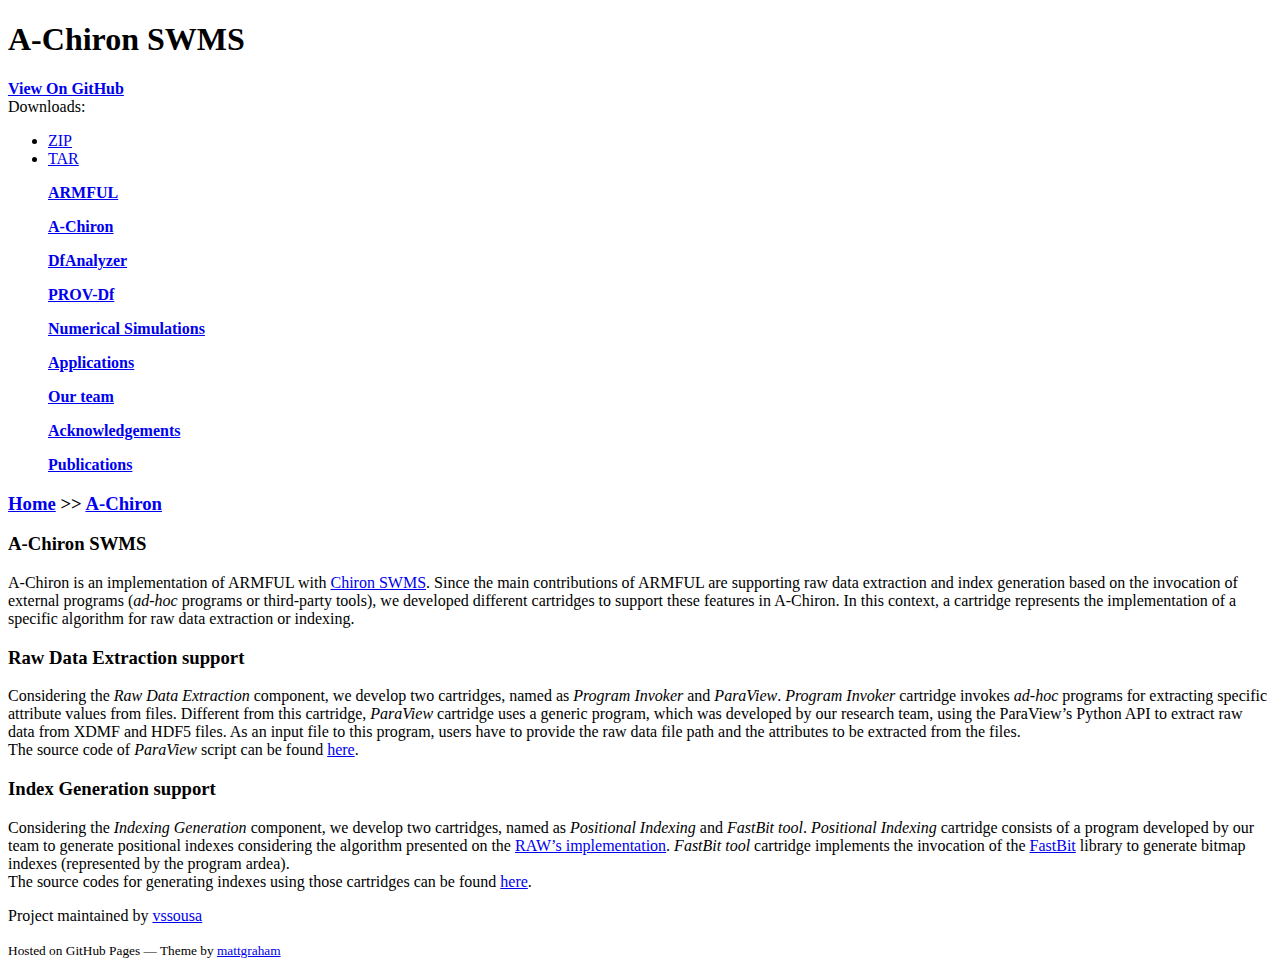
==== a-chiron.html @ 3314162a "Adding publications webpage." ====
<!doctype html>
<html>
  <head>
    <meta charset="utf-8">
    <meta http-equiv="X-UA-Compatible" content="chrome=1">
    <title>ARMFUL</title>
    <link rel="stylesheet" href="stylesheets/styles.css">
    <link rel="stylesheet" href="stylesheets/github-dark.css">
    <script src="https://ajax.googleapis.com/ajax/libs/jquery/1.7.1/jquery.min.js"></script>
    <script src="javascripts/main.js"></script>
    <!--[if lt IE 9]>
      <script src="//html5shiv.googlecode.com/svn/trunk/html5.js"></script>
    <![endif]-->
    <meta name="viewport" content="width=device-width, initial-scale=1, user-scalable=no">

  </head>
  <body>

      <header>
        <h1>A-Chiron SWMS</h1>
        <p></p>
      </header>

      <div id="banner">
        <span id="logo"></span>

        <a href="https://github.com/hpcdb/armful" class="button fork"><strong>View On GitHub</strong></a>
        <div class="downloads">
          <span>Downloads:</span>
          <ul>
            <li><a href="https://github.com/hpcdb/armful/zipball/master" class="button">ZIP</a></li>
            <li><a href="https://github.com/hpcdb/armful/tarball/master" class="button">TAR</a></li>
          </ul>
        </div>
      </div><!-- end banner -->

    <div class="wrapper">
      <nav>
        <ul><a href="index.html"><strong>ARMFUL</strong></a></ul>
        <ul><a href="a-chiron.html"><strong>A-Chiron</strong></a></ul>
        <ul><a href="dfanalyzer.html"><strong>DfAnalyzer</strong></a></ul>
        <ul><a href="prov-df.html"><strong>PROV-Df</strong></a></ul>
        <ul><a href="simulations.html"><strong>Numerical Simulations</strong></a></ul>
        <ul><a href="applications.html"><strong>Applications</strong></a></ul>
        <ul><a href="team.html"><strong>Our team</strong></a></ul>
        <ul><a href="acknowledgement.html"><strong>Acknowledgements</strong></a></ul>
        <ul><a href="publications.html"><strong>Publications</strong></a></ul>
      </nav>
      <section>
      <h3>
<p><a href="index.html">Home</a> >> <a href="a-chiron.html">A-Chiron</a></p>
<a id="a-chiron" class="anchor" href="#a-chiron" aria-hidden="true"><span aria-hidden="true" class="octicon octicon-link"></span></a>
A-Chiron SWMS
</h3>
      <p>
      A-Chiron is an implementation of ARMFUL with <a href="http://chironengine.sourceforge.net" target="_blank">Chiron SWMS</a>. Since the main contributions of ARMFUL are supporting raw data extraction and index generation based on the invocation of external programs (<i>ad-hoc</i> programs or third-party tools), we developed different cartridges to support these features in A-Chiron. In this context, a cartridge represents the implementation of a specific algorithm for raw data extraction or indexing.
      </p>
<h3>
<a id="rde" class="anchor" href="#rde" aria-hidden="true"><span aria-hidden="true" class="octicon octicon-link"></span></a>
Raw Data Extraction support
</h3>
  <p>
  Considering the <i>Raw Data Extraction</i> component, we develop two cartridges, named as <i>Program Invoker</i> and <i>ParaView</i>. <i>Program Invoker</i> cartridge invokes <i>ad-hoc</i> programs for extracting specific attribute values from files. Different from this cartridge, <i>ParaView</i> cartridge uses a generic program, which was developed by our research team, using the ParaView’s Python API to extract raw data from XDMF and HDF5 files. As an input file to this program, users have to provide the raw data file path and the attributes to be extracted from the files. 
  <br>The source code of <i>ParaView</i> script can be found <a href="https://github.com/hpcdb/armful/tree/gh-pages/src/paraview-script" target="_blank">here</a>.
  </p>

<h3>
<a id="rdi" class="anchor" href="#rdi" aria-hidden="true"><span aria-hidden="true" class="octicon octicon-link"></span></a>
Index Generation support
</h3>
  <p>Considering the <i>Indexing Generation</i> component, we develop two cartridges, named as <i>Positional Indexing</i> and <i>FastBit tool</i>. <i>Positional Indexing</i> cartridge consists of a program developed by our team to generate positional indexes considering the algorithm presented on the <a href="http://www.vldb.org/pvldb/vol7/p1119-karpathiotakis.pdf" target="_blank">RAW’s implementation</a>. <i>FastBit tool</i> cartridge implements the invocation of the <a href="https://sdm.lbl.gov/fastbit/" target="_blank">FastBit</a> library to generate bitmap indexes (represented by the program ardea). 
  <br>The source codes for generating indexes using those cartridges can be found <a href="https://github.com/hpcdb/armful/tree/gh-pages/src/indexing-cartridges" target="_blank">here</a>.
  </p>
      </section>
      <footer>
        <p>Project maintained by <a href="https://github.com/vssousa">vssousa</a></p>
        <p><small>Hosted on GitHub Pages &mdash; Theme by <a href="https://twitter.com/michigangraham">mattgraham</a></small></p>
      </footer>
    </div>
    <!--[if !IE]><script>fixScale(document);</script><![endif]-->
    
  </body>
</html>
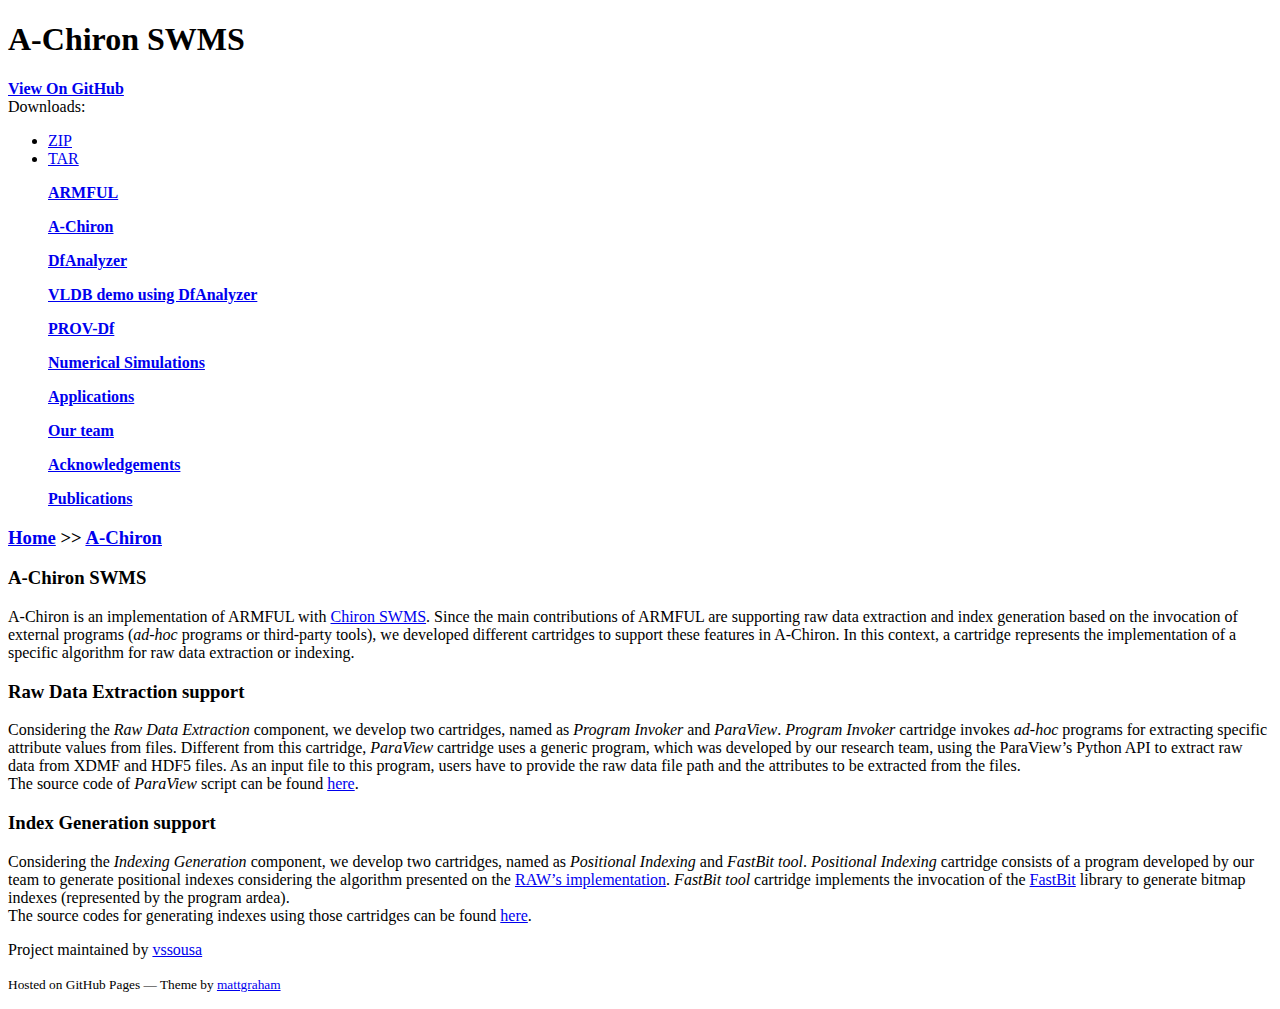
==== commit 23f51df6: "Updating contents to the VLDB demo." ====
--- a/a-chiron.html
+++ b/a-chiron.html
@@ -1,6 +1,7 @@
 <!doctype html>
 <html>
-  <head>
+
+<head>
     <meta charset="utf-8">
     <meta http-equiv="X-UA-Compatible" content="chrome=1">
     <title>ARMFUL</title>
@@ -13,71 +14,78 @@
     <![endif]-->
     <meta name="viewport" content="width=device-width, initial-scale=1, user-scalable=no">
 
-  </head>
-  <body>
+</head>
 
-      <header>
+<body>
+
+    <header>
         <h1>A-Chiron SWMS</h1>
         <p></p>
-      </header>
+    </header>
 
-      <div id="banner">
+    <div id="banner">
         <span id="logo"></span>
 
         <a href="https://github.com/hpcdb/armful" class="button fork"><strong>View On GitHub</strong></a>
         <div class="downloads">
-          <span>Downloads:</span>
-          <ul>
-            <li><a href="https://github.com/hpcdb/armful/zipball/master" class="button">ZIP</a></li>
-            <li><a href="https://github.com/hpcdb/armful/tarball/master" class="button">TAR</a></li>
-          </ul>
+            <span>Downloads:</span>
+            <ul>
+                <li><a href="https://github.com/hpcdb/armful/zipball/master" class="button">ZIP</a></li>
+                <li><a href="https://github.com/hpcdb/armful/tarball/master" class="button">TAR</a></li>
+            </ul>
         </div>
-      </div><!-- end banner -->
+    </div>
+    <!-- end banner -->
 
     <div class="wrapper">
-      <nav>
-        <ul><a href="index.html"><strong>ARMFUL</strong></a></ul>
-        <ul><a href="a-chiron.html"><strong>A-Chiron</strong></a></ul>
-        <ul><a href="dfanalyzer.html"><strong>DfAnalyzer</strong></a></ul>
-        <ul><a href="prov-df.html"><strong>PROV-Df</strong></a></ul>
-        <ul><a href="simulations.html"><strong>Numerical Simulations</strong></a></ul>
-        <ul><a href="applications.html"><strong>Applications</strong></a></ul>
-        <ul><a href="team.html"><strong>Our team</strong></a></ul>
-        <ul><a href="acknowledgement.html"><strong>Acknowledgements</strong></a></ul>
-        <ul><a href="publications.html"><strong>Publications</strong></a></ul>
-      </nav>
-      <section>
-      <h3>
-<p><a href="index.html">Home</a> >> <a href="a-chiron.html">A-Chiron</a></p>
-<a id="a-chiron" class="anchor" href="#a-chiron" aria-hidden="true"><span aria-hidden="true" class="octicon octicon-link"></span></a>
-A-Chiron SWMS
-</h3>
-      <p>
-      A-Chiron is an implementation of ARMFUL with <a href="http://chironengine.sourceforge.net" target="_blank">Chiron SWMS</a>. Since the main contributions of ARMFUL are supporting raw data extraction and index generation based on the invocation of external programs (<i>ad-hoc</i> programs or third-party tools), we developed different cartridges to support these features in A-Chiron. In this context, a cartridge represents the implementation of a specific algorithm for raw data extraction or indexing.
-      </p>
-<h3>
-<a id="rde" class="anchor" href="#rde" aria-hidden="true"><span aria-hidden="true" class="octicon octicon-link"></span></a>
-Raw Data Extraction support
-</h3>
-  <p>
-  Considering the <i>Raw Data Extraction</i> component, we develop two cartridges, named as <i>Program Invoker</i> and <i>ParaView</i>. <i>Program Invoker</i> cartridge invokes <i>ad-hoc</i> programs for extracting specific attribute values from files. Different from this cartridge, <i>ParaView</i> cartridge uses a generic program, which was developed by our research team, using the ParaView’s Python API to extract raw data from XDMF and HDF5 files. As an input file to this program, users have to provide the raw data file path and the attributes to be extracted from the files. 
-  <br>The source code of <i>ParaView</i> script can be found <a href="https://github.com/hpcdb/armful/tree/gh-pages/src/paraview-script" target="_blank">here</a>.
-  </p>
+        <nav>
+            <ul><a href="index.html"><strong>ARMFUL</strong></a></ul>
+            <ul><a href="a-chiron.html"><strong>A-Chiron</strong></a></ul>
+            <ul><a href="dfanalyzer.html"><strong>DfAnalyzer</strong></a></ul>
+            <ul><a href="dfanalyzer-demo.html"><strong>VLDB demo using DfAnalyzer</strong></a></ul>
+            <ul><a href="prov-df.html"><strong>PROV-Df</strong></a></ul>
+            <ul><a href="simulations.html"><strong>Numerical Simulations</strong></a></ul>
+            <ul><a href="applications.html"><strong>Applications</strong></a></ul>
+            <ul><a href="team.html"><strong>Our team</strong></a></ul>
+            <ul><a href="acknowledgement.html"><strong>Acknowledgements</strong></a></ul>
+            <ul><a href="publications.html"><strong>Publications</strong></a></ul>
+        </nav>
+        <section>
+            <h3>
+                <p><a href="index.html">Home</a> >> <a href="a-chiron.html">A-Chiron</a></p>
+                <a id="a-chiron" class="anchor" href="#a-chiron" aria-hidden="true"><span aria-hidden="true" class="octicon octicon-link"></span></a> A-Chiron SWMS
+            </h3>
+            <p>
+                A-Chiron is an implementation of ARMFUL with <a href="http://chironengine.sourceforge.net" target="_blank">Chiron SWMS</a>. Since the main contributions of ARMFUL are supporting raw data extraction and index generation based on the invocation
+                of external programs (<i>ad-hoc</i> programs or third-party tools), we developed different cartridges to support these features in A-Chiron. In this context, a cartridge represents the implementation of a specific algorithm for raw data
+                extraction or indexing.
+            </p>
+            <h3>
+                <a id="rde" class="anchor" href="#rde" aria-hidden="true"><span aria-hidden="true" class="octicon octicon-link"></span></a> Raw Data Extraction support
+            </h3>
+            <p>
+                Considering the <i>Raw Data Extraction</i> component, we develop two cartridges, named as <i>Program Invoker</i> and <i>ParaView</i>. <i>Program Invoker</i> cartridge invokes <i>ad-hoc</i> programs for extracting specific attribute values
+                from files. Different from this cartridge, <i>ParaView</i> cartridge uses a generic program, which was developed by our research team, using the ParaView’s Python API to extract raw data from XDMF and HDF5 files. As an input file to this
+                program, users have to provide the raw data file path and the attributes to be extracted from the files.
+                <br>The source code of <i>ParaView</i> script can be found <a href="https://github.com/hpcdb/armful/tree/gh-pages/src/paraview-script" target="_blank">here</a>.
+            </p>
 
-<h3>
-<a id="rdi" class="anchor" href="#rdi" aria-hidden="true"><span aria-hidden="true" class="octicon octicon-link"></span></a>
-Index Generation support
-</h3>
-  <p>Considering the <i>Indexing Generation</i> component, we develop two cartridges, named as <i>Positional Indexing</i> and <i>FastBit tool</i>. <i>Positional Indexing</i> cartridge consists of a program developed by our team to generate positional indexes considering the algorithm presented on the <a href="http://www.vldb.org/pvldb/vol7/p1119-karpathiotakis.pdf" target="_blank">RAW’s implementation</a>. <i>FastBit tool</i> cartridge implements the invocation of the <a href="https://sdm.lbl.gov/fastbit/" target="_blank">FastBit</a> library to generate bitmap indexes (represented by the program ardea). 
-  <br>The source codes for generating indexes using those cartridges can be found <a href="https://github.com/hpcdb/armful/tree/gh-pages/src/indexing-cartridges" target="_blank">here</a>.
-  </p>
-      </section>
-      <footer>
-        <p>Project maintained by <a href="https://github.com/vssousa">vssousa</a></p>
-        <p><small>Hosted on GitHub Pages &mdash; Theme by <a href="https://twitter.com/michigangraham">mattgraham</a></small></p>
-      </footer>
+            <h3>
+                <a id="rdi" class="anchor" href="#rdi" aria-hidden="true"><span aria-hidden="true" class="octicon octicon-link"></span></a> Index Generation support
+            </h3>
+            <p>Considering the <i>Indexing Generation</i> component, we develop two cartridges, named as <i>Positional Indexing</i> and <i>FastBit tool</i>. <i>Positional Indexing</i> cartridge consists of a program developed by our team to generate positional
+                indexes considering the algorithm presented on the <a href="http://www.vldb.org/pvldb/vol7/p1119-karpathiotakis.pdf" target="_blank">RAW’s implementation</a>. <i>FastBit tool</i> cartridge implements the invocation of the <a href="https://sdm.lbl.gov/fastbit/"
+                    target="_blank">FastBit</a> library to generate bitmap indexes (represented by the program ardea).
+                <br>The source codes for generating indexes using those cartridges can be found <a href="https://github.com/hpcdb/armful/tree/gh-pages/src/dfanalyzer/rdi" target="_blank">here</a>.
+            </p>
+        </section>
+        <footer>
+            <p>Project maintained by <a href="https://github.com/vssousa">vssousa</a></p>
+            <p><small>Hosted on GitHub Pages &mdash; Theme by <a href="https://twitter.com/michigangraham">mattgraham</a></small></p>
+        </footer>
     </div>
     <!--[if !IE]><script>fixScale(document);</script><![endif]-->
-    
-  </body>
-</html>
+
+</body>
+
+</html>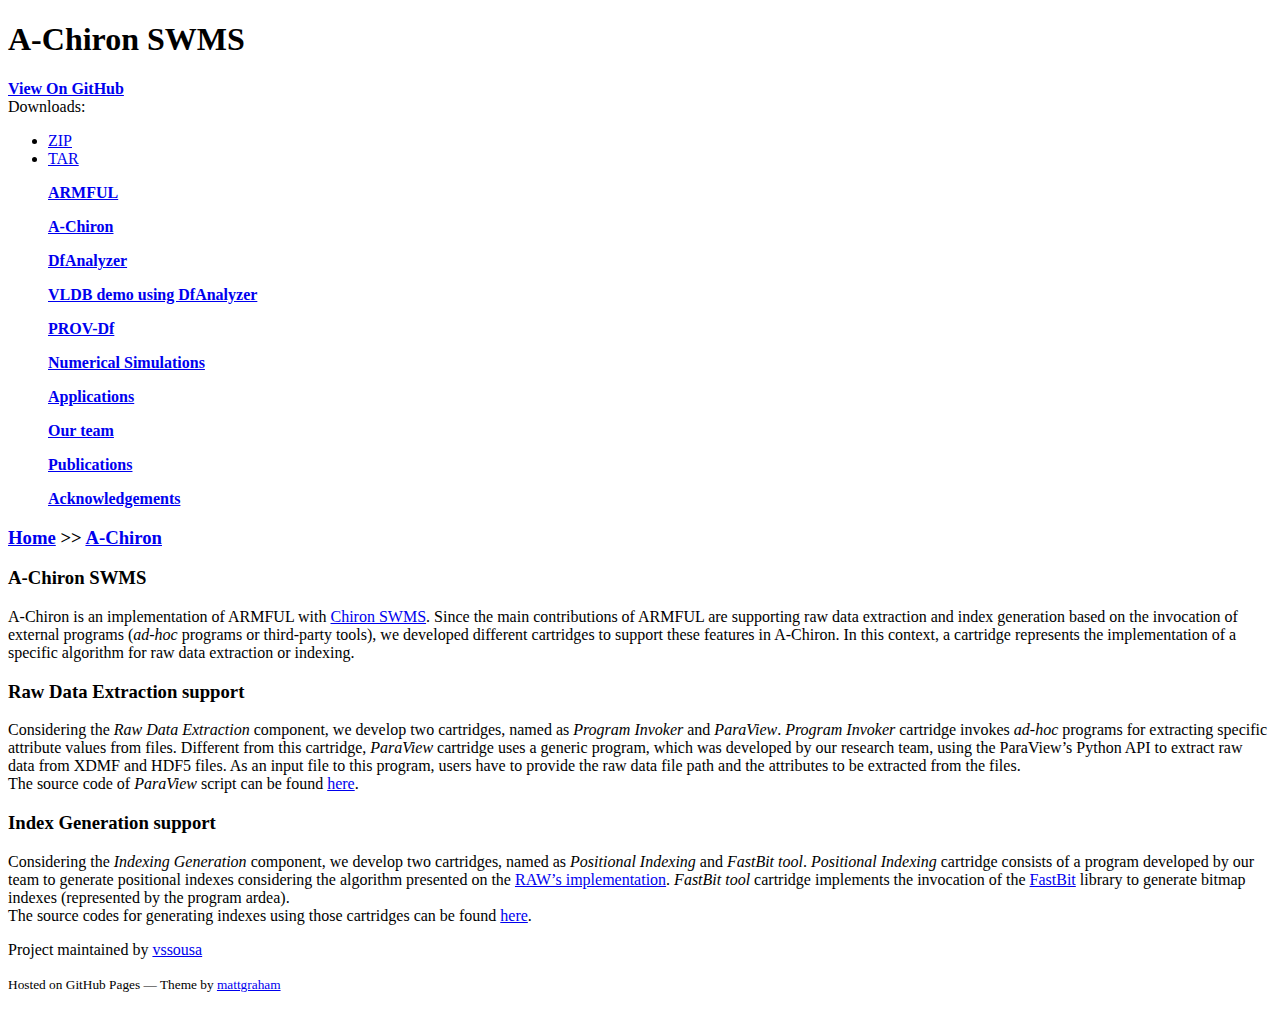
==== commit 947130df: "Updating the content of some pages." ====
--- a/a-chiron.html
+++ b/a-chiron.html
@@ -47,8 +47,8 @@
             <ul><a href="simulations.html"><strong>Numerical Simulations</strong></a></ul>
             <ul><a href="applications.html"><strong>Applications</strong></a></ul>
             <ul><a href="team.html"><strong>Our team</strong></a></ul>
+            <ul><a href="publications.html"><strong>Publications</strong></a></ul>
             <ul><a href="acknowledgement.html"><strong>Acknowledgements</strong></a></ul>
-            <ul><a href="publications.html"><strong>Publications</strong></a></ul>
         </nav>
         <section>
             <h3>
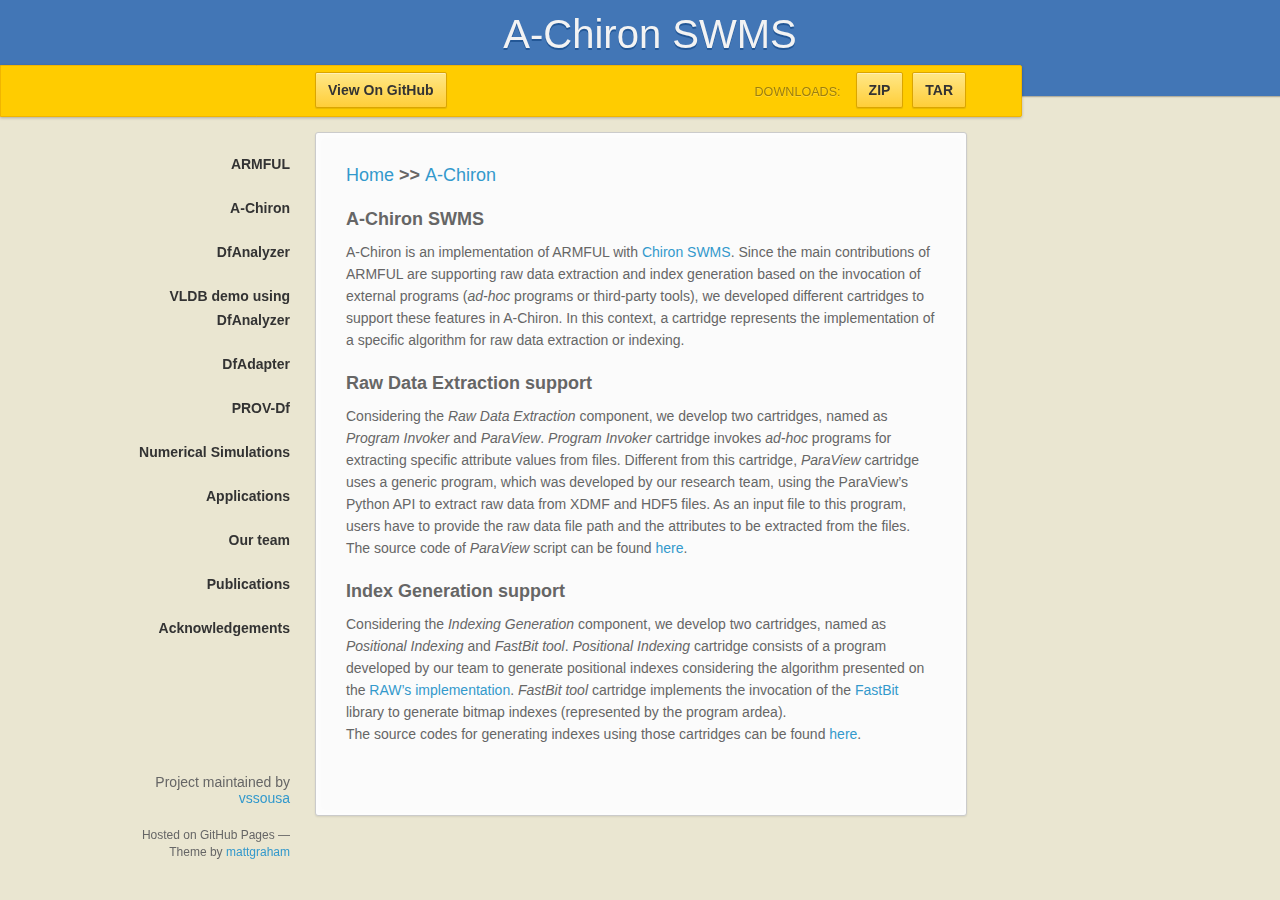
==== commit 6cb85bb4: "Adding a link to the GitHub repository of DfAdapter." ====
--- a/a-chiron.html
+++ b/a-chiron.html
@@ -4,7 +4,7 @@
 <head>
     <meta charset="utf-8">
     <meta http-equiv="X-UA-Compatible" content="chrome=1">
-    <title>ARMFUL</title>
+    <title>A-Chiron</title>
     <link rel="stylesheet" href="stylesheets/styles.css">
     <link rel="stylesheet" href="stylesheets/github-dark.css">
     <script src="https://ajax.googleapis.com/ajax/libs/jquery/1.7.1/jquery.min.js"></script>
@@ -43,12 +43,13 @@
             <ul><a href="a-chiron.html"><strong>A-Chiron</strong></a></ul>
             <ul><a href="dfanalyzer.html"><strong>DfAnalyzer</strong></a></ul>
             <ul><a href="dfanalyzer-demo.html"><strong>VLDB demo using DfAnalyzer</strong></a></ul>
+            <ul><a href="https://github.com/hpcdb/DfAdapter" target="_blank"><strong>DfAdapter</strong></a></ul>
             <ul><a href="prov-df.html"><strong>PROV-Df</strong></a></ul>
             <ul><a href="simulations.html"><strong>Numerical Simulations</strong></a></ul>
             <ul><a href="applications.html"><strong>Applications</strong></a></ul>
             <ul><a href="team.html"><strong>Our team</strong></a></ul>
             <ul><a href="publications.html"><strong>Publications</strong></a></ul>
-            <ul><a href="acknowledgement.html"><strong>Acknowledgements</strong></a></ul>
+            <ul><a href="acknowledgments.html"><strong>Acknowledgements</strong></a></ul>
         </nav>
         <section>
             <h3>
--- a/stylesheets/styles.css
+++ b/stylesheets/styles.css
@@ -0,0 +1,1010 @@
+/*
+Leap Day for GitHub Pages
+by Matt Graham
+*/
+@font-face {
+  font-family: 'Quattrocento Sans';
+  src: url("../fonts/quattrocentosans-bold-webfont.eot");
+  src: url("../fonts/quattrocentosans-bold-webfont.eot?#iefix") format("embedded-opentype"), url("../fonts/quattrocentosans-bold-webfont.woff") format("woff"), url("../fonts/quattrocentosans-bold-webfont.ttf") format("truetype"), url("../fonts/quattrocentosans-bold-webfont.svg#QuattrocentoSansBold") format("svg");
+  font-weight: bold;
+  font-style: normal;
+}
+
+@font-face {
+  font-family: 'Quattrocento Sans';
+  src: url("../fonts/quattrocentosans-bolditalic-webfont.eot");
+  src: url("../fonts/quattrocentosans-bolditalic-webfont.eot?#iefix") format("embedded-opentype"), url("../fonts/quattrocentosans-bolditalic-webfont.woff") format("woff"), url("../fonts/quattrocentosans-bolditalic-webfont.ttf") format("truetype"), url("../fonts/quattrocentosans-bolditalic-webfont.svg#QuattrocentoSansBoldItalic") format("svg");
+  font-weight: bold;
+  font-style: italic;
+}
+
+@font-face {
+  font-family: 'Quattrocento Sans';
+  src: url("../fonts/quattrocentosans-italic-webfont.eot");
+  src: url("../fonts/quattrocentosans-italic-webfont.eot?#iefix") format("embedded-opentype"), url("../fonts/quattrocentosans-italic-webfont.woff") format("woff"), url("../fonts/quattrocentosans-italic-webfont.ttf") format("truetype"), url("../fonts/quattrocentosans-italic-webfont.svg#QuattrocentoSansItalic") format("svg");
+  font-weight: normal;
+  font-style: italic;
+}
+
+@font-face {
+  font-family: 'Quattrocento Sans';
+  src: url("../fonts/quattrocentosans-regular-webfont.eot");
+  src: url("../fonts/quattrocentosans-regular-webfont.eot?#iefix") format("embedded-opentype"), url("../fonts/quattrocentosans-regular-webfont.woff") format("woff"), url("../fonts/quattrocentosans-regular-webfont.ttf") format("truetype"), url("../fonts/quattrocentosans-regular-webfont.svg#QuattrocentoSansRegular") format("svg");
+  font-weight: normal;
+  font-style: normal;
+}
+
+@font-face {
+  font-family: 'Copse';
+  src: url("../fonts/copse-regular-webfont.eot");
+  src: url("../fonts/copse-regular-webfont.eot?#iefix") format("embedded-opentype"), url("../fonts/copse-regular-webfont.woff") format("woff"), url("../fonts/copse-regular-webfont.ttf") format("truetype"), url("../fonts/copse-regular-webfont.svg#CopseRegular") format("svg");
+  font-weight: normal;
+  font-style: normal;
+}
+
+/* normalize.css 2012-02-07T12:37 UTC - https://github.com/necolas/normalize.css */
+/* =============================================================================
+   HTML5 display definitions
+   ========================================================================== */
+/*
+ * Corrects block display not defined in IE6/7/8/9 & FF3
+ */
+article,
+aside,
+details,
+figcaption,
+figure,
+footer,
+header,
+hgroup,
+nav,
+section,
+summary {
+  display: block;
+}
+
+/*
+ * Corrects inline-block display not defined in IE6/7/8/9 & FF3
+ */
+audio,
+canvas,
+video {
+  display: inline-block;
+  *display: inline;
+  *zoom: 1;
+}
+
+/*
+ * Prevents modern browsers from displaying 'audio' without controls
+ */
+audio:not([controls]) {
+  display: none;
+}
+
+/*
+ * Addresses styling for 'hidden' attribute not present in IE7/8/9, FF3, S4
+ * Known issue: no IE6 support
+ */
+[hidden] {
+  display: none;
+}
+
+/* =============================================================================
+   Base
+   ========================================================================== */
+/*
+ * 1. Corrects text resizing oddly in IE6/7 when body font-size is set using em units
+ *    http://clagnut.com/blog/348/#c790
+ * 2. Prevents iOS text size adjust after orientation change, without disabling user zoom
+ *    www.456bereastreet.com/archive/201012/controlling_text_size_in_safari_for_ios_without_disabling_user_zoom/
+ */
+html {
+  font-size: 100%;
+  /* 1 */
+  -webkit-text-size-adjust: 100%;
+  /* 2 */
+  -ms-text-size-adjust: 100%;
+  /* 2 */
+}
+
+/*
+ * Addresses font-family inconsistency between 'textarea' and other form elements.
+ */
+html,
+button,
+input,
+select,
+textarea {
+  font-family: sans-serif;
+}
+
+/*
+ * Addresses margins handled incorrectly in IE6/7
+ */
+body {
+  margin: 0;
+}
+
+/* =============================================================================
+   Links
+   ========================================================================== */
+/*
+ * Addresses outline displayed oddly in Chrome
+ */
+a:focus {
+  outline: thin dotted;
+}
+
+/*
+ * Improves readability when focused and also mouse hovered in all browsers
+ * people.opera.com/patrickl/experiments/keyboard/test
+ */
+a:hover,
+a:active {
+  outline: 0;
+}
+
+/* =============================================================================
+   Typography
+   ========================================================================== */
+/*
+ * Addresses font sizes and margins set differently in IE6/7
+ * Addresses font sizes within 'section' and 'article' in FF4+, Chrome, S5
+ */
+h1 {
+  font-size: 2em;
+  margin: 0.67em 0;
+}
+
+h2 {
+  font-size: 1.5em;
+  margin: 0.83em 0;
+}
+
+h3 {
+  font-size: 1.17em;
+  margin: 1em 0;
+}
+
+h4 {
+  font-size: 1em;
+  margin: 1.33em 0;
+}
+
+h5 {
+  font-size: 0.83em;
+  margin: 1.67em 0;
+}
+
+h6 {
+  font-size: 0.75em;
+  margin: 2.33em 0;
+}
+
+/*
+ * Addresses styling not present in IE7/8/9, S5, Chrome
+ */
+abbr[title] {
+  border-bottom: 1px dotted;
+}
+
+/*
+ * Addresses style set to 'bolder' in FF3+, S4/5, Chrome
+*/
+b,
+strong {
+  font-weight: bold;
+}
+
+blockquote {
+  margin: 1em 40px;
+}
+
+/*
+ * Addresses styling not present in S5, Chrome
+ */
+dfn {
+  font-style: italic;
+}
+
+/*
+ * Addresses styling not present in IE6/7/8/9
+ */
+mark {
+  background: #ff0;
+  color: #000;
+}
+
+/*
+ * Addresses margins set differently in IE6/7
+ */
+p,
+pre {
+  margin: 1em 0;
+}
+
+/*
+ * Corrects font family set oddly in IE6, S4/5, Chrome
+ * en.wikipedia.org/wiki/User:Davidgothberg/Test59
+ */
+pre,
+code,
+kbd,
+samp {
+  font-family: monospace, serif;
+  _font-family: 'courier new', monospace;
+  font-size: 1em;
+}
+
+/*
+ * 1. Addresses CSS quotes not supported in IE6/7
+ * 2. Addresses quote property not supported in S4
+ */
+/* 1 */
+q {
+  quotes: none;
+}
+
+/* 2 */
+q:before,
+q:after {
+  content: '';
+  content: none;
+}
+
+small {
+  font-size: 75%;
+}
+
+/*
+ * Prevents sub and sup affecting line-height in all browsers
+ * gist.github.com/413930
+ */
+sub,
+sup {
+  font-size: 75%;
+  line-height: 0;
+  position: relative;
+  vertical-align: baseline;
+}
+
+sup {
+  top: -0.5em;
+}
+
+sub {
+  bottom: -0.25em;
+}
+
+/* =============================================================================
+   Lists
+   ========================================================================== */
+/*
+ * Addresses margins set differently in IE6/7
+ */
+dl,
+menu,
+ol,
+ul {
+  margin: 1em 0;
+}
+
+dd {
+  margin: 0 0 0 40px;
+}
+
+/*
+ * Addresses paddings set differently in IE6/7
+ */
+menu,
+ol,
+ul {
+  padding: 0 0 0 40px;
+}
+
+/*
+ * Corrects list images handled incorrectly in IE7
+ */
+nav ul,
+nav ol {
+  list-style: none;
+  list-style-image: none;
+}
+
+/* =============================================================================
+   Embedded content
+   ========================================================================== */
+/*
+ * 1. Removes border when inside 'a' element in IE6/7/8/9, FF3
+ * 2. Improves image quality when scaled in IE7
+ *    code.flickr.com/blog/2008/11/12/on-ui-quality-the-little-things-client-side-image-resizing/
+ */
+img {
+  border: 0;
+  /* 1 */
+  -ms-interpolation-mode: bicubic;
+  /* 2 */
+}
+
+/*
+ * Corrects overflow displayed oddly in IE9
+ */
+svg:not(:root) {
+  overflow: hidden;
+}
+
+/* =============================================================================
+   Figures
+   ========================================================================== */
+/*
+ * Addresses margin not present in IE6/7/8/9, S5, O11
+ */
+figure {
+  margin: 0;
+}
+
+/* =============================================================================
+   Forms
+   ========================================================================== */
+/*
+ * Corrects margin displayed oddly in IE6/7
+ */
+form {
+  margin: 0;
+}
+
+/*
+ * Define consistent border, margin, and padding
+ */
+fieldset {
+  border: 1px solid #c0c0c0;
+  margin: 0 2px;
+  padding: 0.35em 0.625em 0.75em;
+}
+
+/*
+ * 1. Corrects color not being inherited in IE6/7/8/9
+ * 2. Corrects text not wrapping in FF3 
+ * 3. Corrects alignment displayed oddly in IE6/7
+ */
+legend {
+  border: 0;
+  /* 1 */
+  padding: 0;
+  white-space: normal;
+  /* 2 */
+  *margin-left: -7px;
+  /* 3 */
+}
+
+/*
+ * 1. Corrects font size not being inherited in all browsers
+ * 2. Addresses margins set differently in IE6/7, FF3+, S5, Chrome
+ * 3. Improves appearance and consistency in all browsers
+ */
+button,
+input,
+select,
+textarea {
+  font-size: 100%;
+  /* 1 */
+  margin: 0;
+  /* 2 */
+  vertical-align: baseline;
+  /* 3 */
+  *vertical-align: middle;
+  /* 3 */
+}
+
+/*
+ * Addresses FF3/4 setting line-height on 'input' using !important in the UA stylesheet
+ */
+button,
+input {
+  line-height: normal;
+  /* 1 */
+}
+
+/*
+ * 1. Improves usability and consistency of cursor style between image-type 'input' and others
+ * 2. Corrects inability to style clickable 'input' types in iOS
+ * 3. Removes inner spacing in IE7 without affecting normal text inputs
+ *    Known issue: inner spacing remains in IE6
+ */
+button,
+input[type="button"],
+input[type="reset"],
+input[type="submit"] {
+  cursor: pointer;
+  /* 1 */
+  -webkit-appearance: button;
+  /* 2 */
+  *overflow: visible;
+  /* 3 */
+}
+
+/*
+ * Re-set default cursor for disabled elements
+ */
+button[disabled],
+input[disabled] {
+  cursor: default;
+}
+
+/*
+ * 1. Addresses box sizing set to content-box in IE8/9
+ * 2. Removes excess padding in IE8/9
+ * 3. Removes excess padding in IE7
+      Known issue: excess padding remains in IE6
+ */
+input[type="checkbox"],
+input[type="radio"] {
+  box-sizing: border-box;
+  /* 1 */
+  padding: 0;
+  /* 2 */
+  *height: 13px;
+  /* 3 */
+  *width: 13px;
+  /* 3 */
+}
+
+/*
+ * 1. Addresses appearance set to searchfield in S5, Chrome
+ * 2. Addresses box-sizing set to border-box in S5, Chrome (include -moz to future-proof)
+ */
+input[type="search"] {
+  -webkit-appearance: textfield;
+  /* 1 */
+  -moz-box-sizing: content-box;
+  -webkit-box-sizing: content-box;
+  /* 2 */
+  box-sizing: content-box;
+}
+
+/*
+ * Removes inner padding and search cancel button in S5, Chrome on OS X
+ */
+input[type="search"]::-webkit-search-decoration,
+input[type="search"]::-webkit-search-cancel-button {
+  -webkit-appearance: none;
+}
+
+/*
+ * Removes inner padding and border in FF3+
+ * www.sitepen.com/blog/2008/05/14/the-devils-in-the-details-fixing-dojos-toolbar-buttons/
+ */
+button::-moz-focus-inner,
+input::-moz-focus-inner {
+  border: 0;
+  padding: 0;
+}
+
+/*
+ * 1. Removes default vertical scrollbar in IE6/7/8/9
+ * 2. Improves readability and alignment in all browsers
+ */
+textarea {
+  overflow: auto;
+  /* 1 */
+  vertical-align: top;
+  /* 2 */
+}
+
+/* =============================================================================
+   Tables
+   ========================================================================== */
+/*
+ * Remove most spacing between table cells
+ */
+table {
+  border-collapse: collapse;
+  border-spacing: 0;
+}
+
+body {
+  font: 14px/22px "Quattrocento Sans", "Helvetica Neue", Helvetica, Arial, sans-serif;
+  color: #666;
+  font-weight: 300;
+  margin: 0px;
+  padding: 0px 0 20px 0px;
+  background: url(../images/body-background.png) #eae6d1;
+}
+
+h1, h2, h3, h4, h5, h6 {
+  color: #333;
+  margin: 0 0 10px;
+}
+
+p, ul, ol, table, pre, dl {
+  margin: 0 0 20px;
+}
+
+h1, h2, h3 {
+  line-height: 1.1;
+}
+
+h1 {
+  font-size: 28px;
+}
+
+h2 {
+  font-size: 24px;
+  color: #393939;
+}
+
+h3, h4, h5, h6 {
+  color: #666666;
+}
+
+h3 {
+  font-size: 18px;
+  line-height: 24px;
+}
+
+a {
+  color: #3399cc;
+  font-weight: 400;
+  text-decoration: none;
+}
+
+a small {
+  font-size: 11px;
+  color: #666;
+  margin-top: -0.6em;
+  display: block;
+}
+
+ul {
+  list-style-image: url("../images/bullet.png");
+}
+
+strong {
+  font-weight: bold;
+  color: #333;
+}
+
+.wrapper {
+  width: 650px;
+  margin: 0 auto;
+  position: relative;
+}
+
+section img {
+  max-width: 100%;
+}
+
+blockquote {
+  border-left: 1px solid #ffcc00;
+  margin: 0;
+  padding: 0 0 0 20px;
+  font-style: italic;
+}
+
+code {
+  font-family: "Lucida Sans", Monaco, Bitstream Vera Sans Mono, Lucida Console, Terminal;
+  font-size: 13px;
+  color: #efefef;
+  text-shadow: 0px 1px 0px #000;
+  margin: 0 4px;
+  padding: 2px 6px;
+  background: #333;
+  -moz-border-radius: 2px;
+  -webkit-border-radius: 2px;
+  -o-border-radius: 2px;
+  -ms-border-radius: 2px;
+  -khtml-border-radius: 2px;
+  border-radius: 2px;
+}
+
+pre {
+  padding: 8px 15px;
+  background: #333333;
+  -moz-border-radius: 3px;
+  -webkit-border-radius: 3px;
+  -o-border-radius: 3px;
+  -ms-border-radius: 3px;
+  -khtml-border-radius: 3px;
+  border-radius: 3px;
+  border: 1px solid #c7c7c7;
+  overflow: auto;
+  overflow-y: hidden;
+}
+pre code {
+  margin: 0px;
+  padding: 0px;
+}
+
+table {
+  width: 100%;
+  border-collapse: collapse;
+}
+
+th {
+  text-align: center;
+  padding: 5px 10px;
+  border-bottom: 1px solid #e5e5e5;
+  color: #444;
+}
+
+td {
+  text-align: center;
+  padding: 5px 10px;
+  border-bottom: 1px solid #e5e5e5;
+  border-right: 1px solid #ffcc00;
+}
+td:first-child {
+  border-left: 1px solid #ffcc00;
+}
+
+hr {
+  border: 0;
+  outline: none;
+  height: 11px;
+  background: transparent url("../images/hr.gif") center center repeat-x;
+  margin: 0 0 20px;
+}
+
+dt {
+  color: #444;
+  font-weight: 700;
+}
+
+header {
+  padding: 10px 10px 10px 10px;
+  margin: 0;
+  position: fixed;
+  top: 0;
+  left: 0;
+  right: 0;
+  width: 100%;
+  text-align: center;
+  background: url(../images/background.png) #4276b6;
+  -moz-box-shadow: 1px 0px 2px rgba(0, 0, 0, 0.75);
+  -webkit-box-shadow: 1px 0px 2px rgba(0, 0, 0, 0.75);
+  -o-box-shadow: 1px 0px 2px rgba(0, 0, 0, 0.75);
+  box-shadow: 1px 0px 2px rgba(0, 0, 0, 0.75);
+  z-index: 99;
+  -webkit-font-smoothing: antialiased;
+  min-height: 76px;
+}
+header h1 {
+  font: 40px/48px "Copse", "Helvetica Neue", Helvetica, Arial, sans-serif;
+  color: #f3f3f3;
+  text-shadow: 0px 2px 0px #235796;
+  margin: 0px;
+  white-space: nowrap;
+  overflow: hidden;
+  text-overflow: ellipsis;
+  -o-text-overflow: ellipsis;
+  -ms-text-overflow: ellipsis;
+}
+header p {
+  color: #d8d8d8;
+  text-shadow: rgba(0, 0, 0, 0.2) 0 1px 0;
+  font-size: 18px;
+  margin: 0px;
+}
+
+#banner {
+  z-index: 100;
+  left: 0;
+  right: 50%;
+  height: 50px;
+  margin-right: -382px;
+  position: fixed;
+  top: 65px;
+  background: #ffcc00;
+  border: 1px solid #f0b500;
+  -moz-box-shadow: 0px 1px 3px rgba(0, 0, 0, 0.25);
+  -webkit-box-shadow: 0px 1px 3px rgba(0, 0, 0, 0.25);
+  -o-box-shadow: 0px 1px 3px rgba(0, 0, 0, 0.25);
+  box-shadow: 0px 1px 3px rgba(0, 0, 0, 0.25);
+  -moz-border-radius: 0px 2px 2px 0px;
+  -webkit-border-radius: 0px 2px 2px 0px;
+  -o-border-radius: 0px 2px 2px 0px;
+  -ms-border-radius: 0px 2px 2px 0px;
+  -khtml-border-radius: 0px 2px 2px 0px;
+  border-radius: 0px 2px 2px 0px;
+  padding-right: 10px;
+}
+#banner .button {
+  border: 1px solid #dba500;
+  background: -webkit-gradient(linear, 50% 0%, 50% 100%, color-stop(0%, #ffe788), color-stop(100%, #ffce38));
+  background: -webkit-linear-gradient(#ffe788, #ffce38);
+  background: -moz-linear-gradient(#ffe788, #ffce38);
+  background: -o-linear-gradient(#ffe788, #ffce38);
+  background: -ms-linear-gradient(#ffe788, #ffce38);
+  background: linear-gradient(#ffe788, #ffce38);
+  -moz-border-radius: 2px;
+  -webkit-border-radius: 2px;
+  -o-border-radius: 2px;
+  -ms-border-radius: 2px;
+  -khtml-border-radius: 2px;
+  border-radius: 2px;
+  -moz-box-shadow: inset 0px 1px 0px rgba(255, 255, 255, 0.4), 0px 1px 1px rgba(0, 0, 0, 0.1);
+  -webkit-box-shadow: inset 0px 1px 0px rgba(255, 255, 255, 0.4), 0px 1px 1px rgba(0, 0, 0, 0.1);
+  -o-box-shadow: inset 0px 1px 0px rgba(255, 255, 255, 0.4), 0px 1px 1px rgba(0, 0, 0, 0.1);
+  box-shadow: inset 0px 1px 0px rgba(255, 255, 255, 0.4), 0px 1px 1px rgba(0, 0, 0, 0.1);
+  background-color: #FFE788;
+  margin-left: 5px;
+  padding: 10px 12px;
+  margin-top: 6px;
+  line-height: 14px;
+  font-size: 14px;
+  color: #333;
+  font-weight: bold;
+  display: inline-block;
+  text-align: center;
+}
+#banner .button:hover {
+  background: -webkit-gradient(linear, 50% 0%, 50% 100%, color-stop(0%, #ffe788), color-stop(100%, #ffe788));
+  background: -webkit-linear-gradient(#ffe788, #ffe788);
+  background: -moz-linear-gradient(#ffe788, #ffe788);
+  background: -o-linear-gradient(#ffe788, #ffe788);
+  background: -ms-linear-gradient(#ffe788, #ffe788);
+  background: linear-gradient(#ffe788, #ffe788);
+  background-color: #ffeca0;
+}
+#banner .fork {
+  position: fixed;
+  left: 50%;
+  margin-left: -325px;
+  padding: 10px 12px;
+  margin-top: 6px;
+  line-height: 14px;
+  font-size: 14px;
+  background-color: #FFE788;
+}
+#banner .downloads {
+  float: right;
+  margin: 0 45px 0 0;
+}
+#banner .downloads span {
+  float: left;
+  line-height: 52px;
+  font-size: 90%;
+  color: #9d7f0d;
+  text-transform: uppercase;
+  text-shadow: rgba(255, 255, 255, 0.2) 0 1px 0;
+}
+#banner ul {
+  list-style: none;
+  height: 40px;
+  padding: 0;
+  float: left;
+  margin-left: 10px;
+}
+#banner ul li {
+  display: inline;
+}
+#banner ul li a.button {
+  background-color: #FFE788;
+}
+#banner #logo {
+  position: absolute;
+  height: 36px;
+  width: 36px;
+  right: 7px;
+  top: 7px;
+  display: block;
+  background: url(../images/octocat-logo.png);
+}
+
+section {
+  width: 590px;
+  padding: 30px 30px 50px 30px;
+  margin: 20px 0;
+  margin-top: 132px;
+  position: relative;
+  background: #fbfbfb;
+  -moz-border-radius: 3px;
+  -webkit-border-radius: 3px;
+  -o-border-radius: 3px;
+  -ms-border-radius: 3px;
+  -khtml-border-radius: 3px;
+  border-radius: 3px;
+  border: 1px solid #cbcbcb;
+  -moz-box-shadow: 0px 1px 2px rgba(0, 0, 0, 0.09), inset 0px 0px 2px 2px rgba(255, 255, 255, 0.5), inset 0 0 5px 5px rgba(255, 255, 255, 0.4);
+  -webkit-box-shadow: 0px 1px 2px rgba(0, 0, 0, 0.09), inset 0px 0px 2px 2px rgba(255, 255, 255, 0.5), inset 0 0 5px 5px rgba(255, 255, 255, 0.4);
+  -o-box-shadow: 0px 1px 2px rgba(0, 0, 0, 0.09), inset 0px 0px 2px 2px rgba(255, 255, 255, 0.5), inset 0 0 5px 5px rgba(255, 255, 255, 0.4);
+  box-shadow: 0px 1px 2px rgba(0, 0, 0, 0.09), inset 0px 0px 2px 2px rgba(255, 255, 255, 0.5), inset 0 0 5px 5px rgba(255, 255, 255, 0.4);
+}
+
+small {
+  font-size: 12px;
+}
+
+nav {
+  width: 230px;
+  position: fixed;
+  top: 152px;
+  left: 50%;
+  margin-left: -580px;
+  text-align: right;
+}
+nav ul {
+  list-style: none;
+  list-style-image: none;
+  font-size: 14px;
+  line-height: 24px;
+}
+nav ul li {
+  padding: 5px 0px;
+  line-height: 16px;
+}
+nav ul li.tag-h1 {
+  font-size: 1.2em;
+}
+nav ul li.tag-h1 a {
+  font-weight: bold;
+  color: #333;
+}
+nav ul li.tag-h2 + .tag-h1 {
+  margin-top: 10px;
+}
+nav ul a {
+  color: #666;
+}
+nav ul a:hover {
+  color: #999;
+}
+
+footer {
+  width: 180px;
+  position: fixed;
+  left: 50%;
+  margin-left: -530px;
+  bottom: 20px;
+  text-align: right;
+  line-height: 16px;
+}
+
+@media print, screen and (max-width: 1060px) {
+  div.wrapper {
+    width: auto;
+    margin: 0;
+  }
+
+  nav {
+    display: none;
+  }
+
+  header, section, footer {
+    float: none;
+  }
+  header h1, section h1, footer h1 {
+    white-space: nowrap;
+    overflow: hidden;
+    text-overflow: ellipsis;
+    -o-text-overflow: ellipsis;
+    -ms-text-overflow: ellipsis;
+  }
+
+  #banner {
+    width: 100%;
+  }
+  #banner .downloads {
+    margin-right: 60px;
+  }
+  #banner #logo {
+    margin-right: 15px;
+  }
+
+  section {
+    border: 1px solid #e5e5e5;
+    border-width: 1px 0;
+    padding: 20px auto;
+    margin: 190px auto 20px;
+    max-width: 600px;
+  }
+
+  footer {
+    text-align: center;
+    margin: 20px auto;
+    position: relative;
+    left: auto;
+    bottom: auto;
+    width: auto;
+  }
+}
+@media print, screen and (max-width: 720px) {
+  body {
+    word-wrap: break-word;
+  }
+
+  header {
+    padding: 13px 20px;
+    margin: 0;
+  }
+  header h1 {
+    font-size: 32px;
+    white-space: nowrap;
+    overflow: hidden;
+    text-overflow: ellipsis;
+    -o-text-overflow: ellipsis;
+    -ms-text-overflow: ellipsis;
+  }
+  header p {
+    display: none;
+  }
+
+  #banner {
+    top: 71px;
+  }
+  #banner .fork {
+    float: left;
+    display: inline-block;
+    margin-left: 0px;
+    position: fixed;
+    left: 20px;
+  }
+
+  section {
+    margin-top: 130px;
+    margin-bottom: 0px;
+    width: auto;
+  }
+
+  header ul, header p.view {
+    position: static;
+  }
+}
+@media print, screen and (max-width: 480px) {
+  header {
+    position: relative;
+    padding: 5px 0px;
+    min-height: 0px;
+  }
+  header h1 {
+    font-size: 24px;
+    white-space: nowrap;
+    overflow: hidden;
+    text-overflow: ellipsis;
+    -o-text-overflow: ellipsis;
+    -ms-text-overflow: ellipsis;
+  }
+
+  section {
+    margin-top: 5px;
+  }
+
+  #banner {
+    display: none;
+  }
+
+  header ul {
+    display: none;
+  }
+}
+@media print {
+  body {
+    padding: 0.4in;
+    font-size: 12pt;
+    color: #444;
+  }
+}
+@media print, screen and (max-height: 680px) {
+  footer {
+    text-align: center;
+    margin: 20px auto;
+    position: relative;
+    left: auto;
+    bottom: auto;
+    width: auto;
+  }
+}
+@media print, screen and (max-height: 480px) {
+  nav {
+    display: none;
+  }
+
+  footer {
+    text-align: center;
+    margin: 20px auto;
+    position: relative;
+    left: auto;
+    bottom: auto;
+    width: auto;
+  }
+}
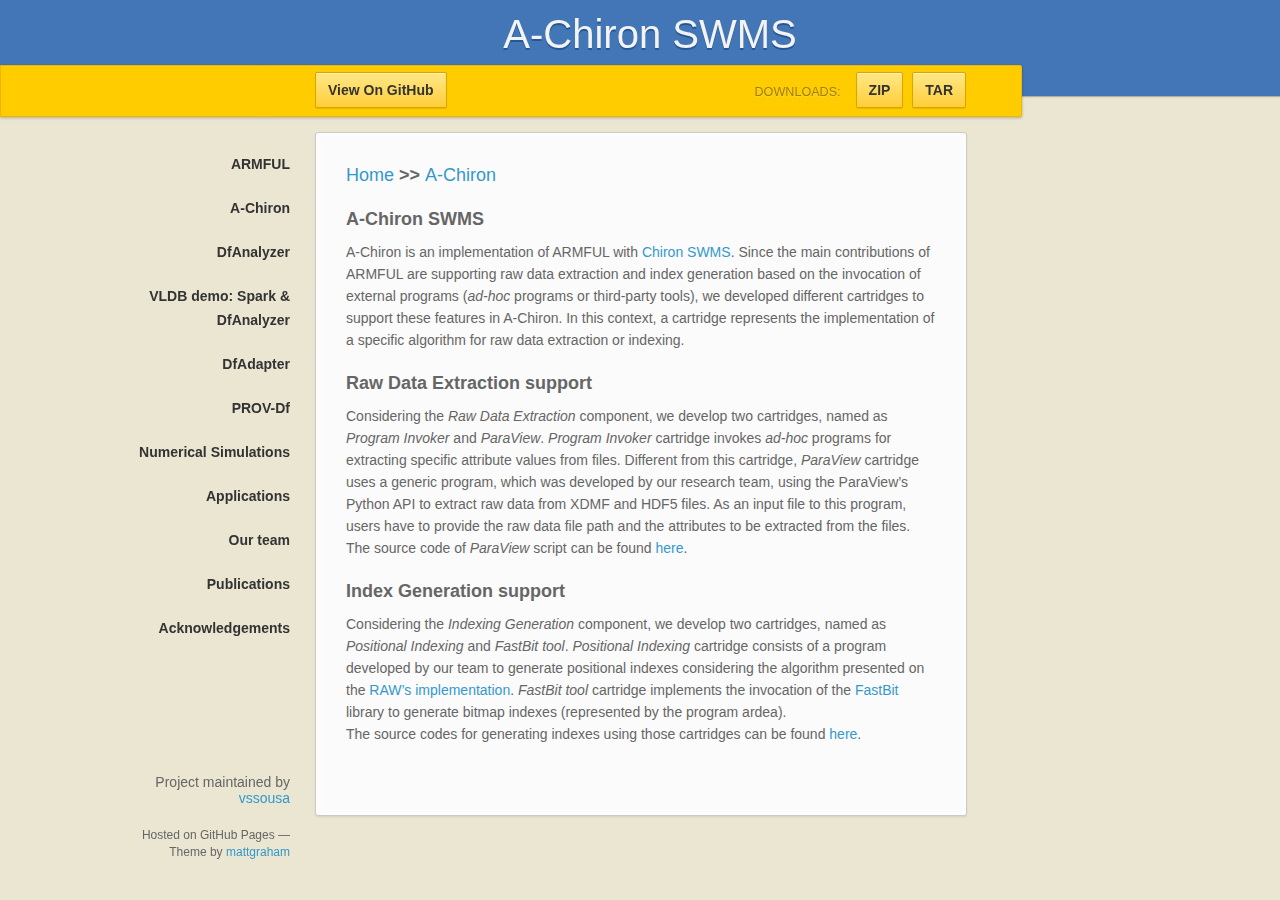
==== commit e59d912f: "Updating the web page of our VLDB demo paper." ====
--- a/a-chiron.html
+++ b/a-chiron.html
@@ -26,7 +26,7 @@
     <div id="banner">
         <span id="logo"></span>
 
-        <a href="https://github.com/hpcdb/armful" class="button fork"><strong>View On GitHub</strong></a>
+        <a href="https://github.com/hpcdb/armful/tree/gh-pages" class="button fork"><strong>View On GitHub</strong></a>
         <div class="downloads">
             <span>Downloads:</span>
             <ul>
@@ -42,7 +42,7 @@
             <ul><a href="index.html"><strong>ARMFUL</strong></a></ul>
             <ul><a href="a-chiron.html"><strong>A-Chiron</strong></a></ul>
             <ul><a href="dfanalyzer.html"><strong>DfAnalyzer</strong></a></ul>
-            <ul><a href="dfanalyzer-demo.html"><strong>VLDB demo using DfAnalyzer</strong></a></ul>
+            <ul><a href="dfanalyzer-demo.html"><strong>VLDB demo: Spark & DfAnalyzer</strong></a></ul>
             <ul><a href="https://github.com/hpcdb/DfAdapter" target="_blank"><strong>DfAdapter</strong></a></ul>
             <ul><a href="prov-df.html"><strong>PROV-Df</strong></a></ul>
             <ul><a href="simulations.html"><strong>Numerical Simulations</strong></a></ul>
